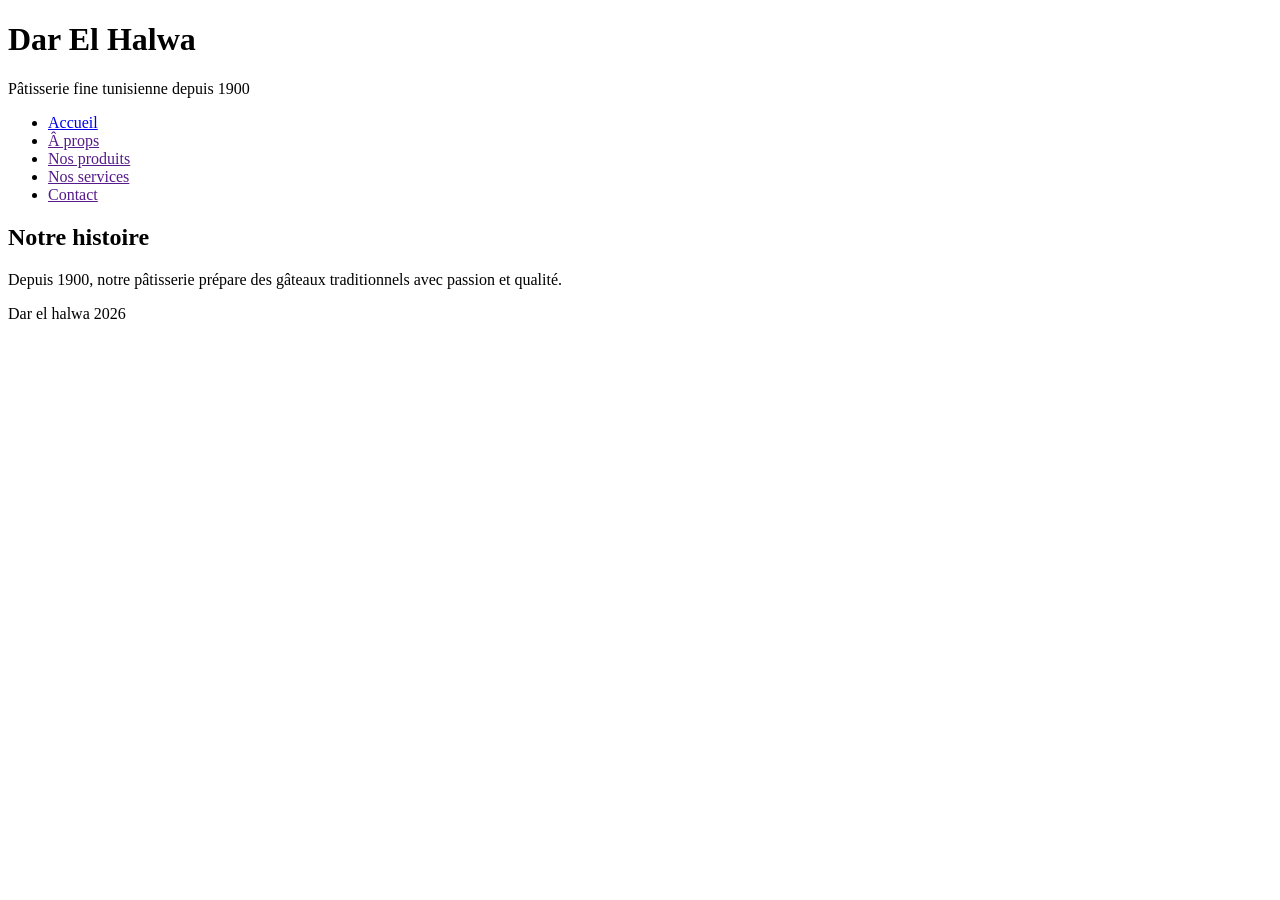
==== apropos.html @ b6feb8ea "Tp1 Extension bonus" ====
<!DOCTYPE html>
<html lang="fr">

<head>
    <meta charset="UTF-8">
    <meta name="viewport" content="width=device-width , initial-sclae=1.0">
    <title>Dar El Halwa - Pâtisserie fine tunisienne </title>
</head>

<body>
    <header>
        <h1>Dar El Halwa</h1>
        <p>Pâtisserie fine tunisienne depuis 1900</p>
    </header>
    <nav>
        <ul>
            <li><a href="index.html">Accueil</a></li>
            <li><a href="">Â props</a></li>
            <li><a href="">Nos produits</a></li>
            <li><a href="">Nos services</a></li>
            <li><a href="">Contact</a></li>
        </ul>
    </nav>
    <main>
        <h2>Notre histoire</h2>
        <p>Depuis 1900, notre pâtisserie prépare des
            gâteaux traditionnels avec passion et qualité.</p>
    </main>
    <footer>
        <p> Dar el halwa 2026</p>
    </footer>
</body>

</html>
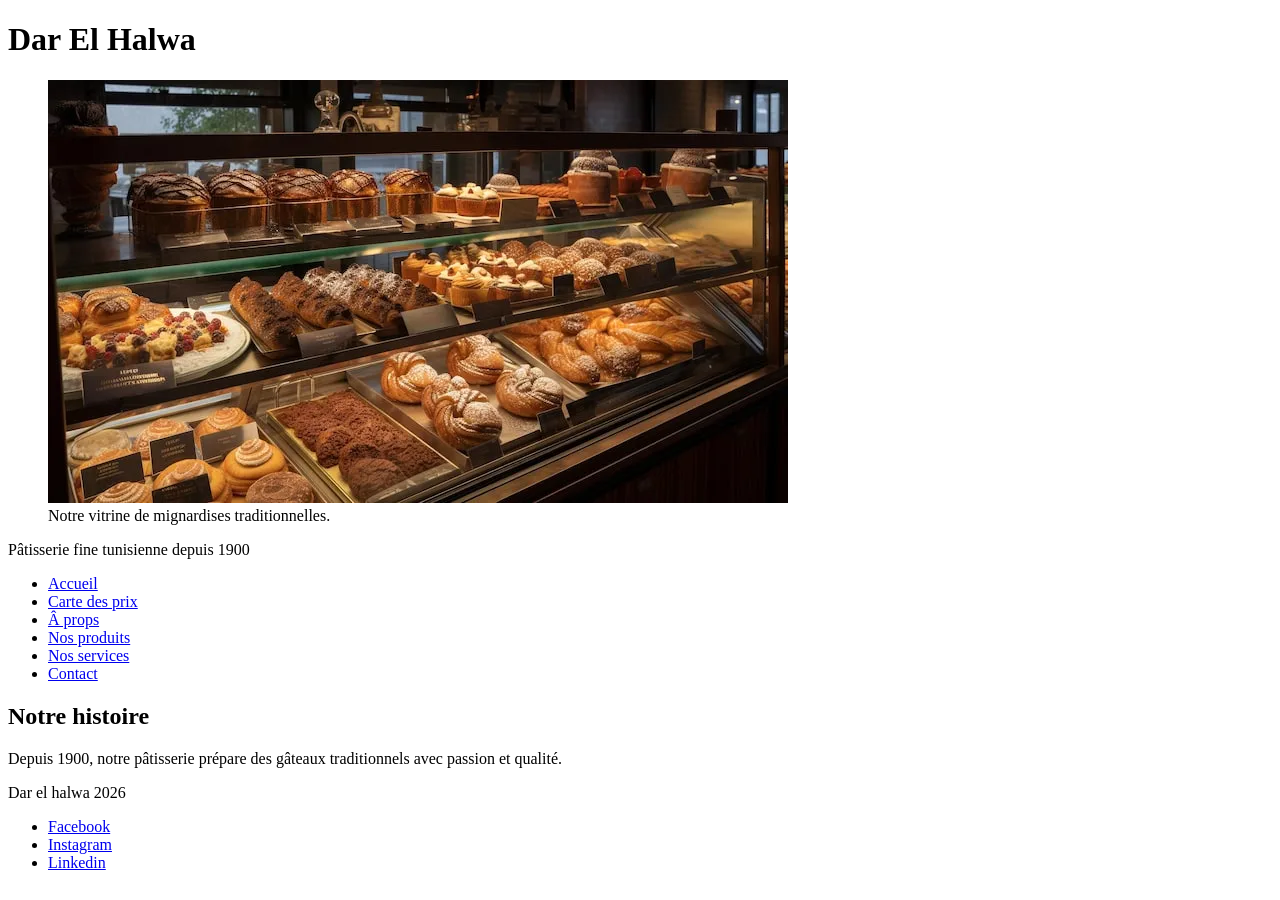
==== commit 274a1e35: "Fin de Tp2" ====
--- a/apropos.html
+++ b/apropos.html
@@ -4,21 +4,26 @@
 <head>
     <meta charset="UTF-8">
     <meta name="viewport" content="width=device-width , initial-sclae=1.0">
-    <title>Dar El Halwa - Pâtisserie fine tunisienne </title>
+    <title>Notre Histoire </title>
 </head>
 
 <body>
     <header>
         <h1>Dar El Halwa</h1>
+        <figure>
+            <img src="Images/patisserie.jpg" alt="Vitrine de pâtisserie garnie de viennoiseries et de gâteaux">
+            <figcaption>Notre vitrine de mignardises traditionnelles.</figcaption>
+        </figure>
         <p>Pâtisserie fine tunisienne depuis 1900</p>
     </header>
-    <nav>
+    <nav id="nav">
         <ul>
             <li><a href="index.html">Accueil</a></li>
-            <li><a href="">Â props</a></li>
-            <li><a href="">Nos produits</a></li>
-            <li><a href="">Nos services</a></li>
-            <li><a href="">Contact</a></li>
+            <li><a href="carte.html">Carte des prix</a></li>
+            <li><a href="index.html#aprops">Â props</a></li>
+            <li><a href="index.html#produits">Nos produits</a></li>
+            <li><a href="index.html#services">Nos services</a></li>
+            <li><a href="index.html#contact">Contact</a></li>
         </ul>
     </nav>
     <main>
@@ -28,6 +33,14 @@
     </main>
     <footer>
         <p> Dar el halwa 2026</p>
+        <div class="suivez-nous">
+            <ul>
+                <li><a href="https://www.facebook.com/dar.elhalwa/" rel="noopener" target="_blank">Facebook</a></li>
+                <li><a href="https://www.instagram.com/darelhalwa" rel="noopener" target="_blank">Instagram</a></li>
+                <li><a href="https://www.linkedin.com/company/darelhalwa" rel="noopener" target="_blank">Linkedin</a>
+                </li>
+            </ul>
+        </div>
     </footer>
 </body>
 
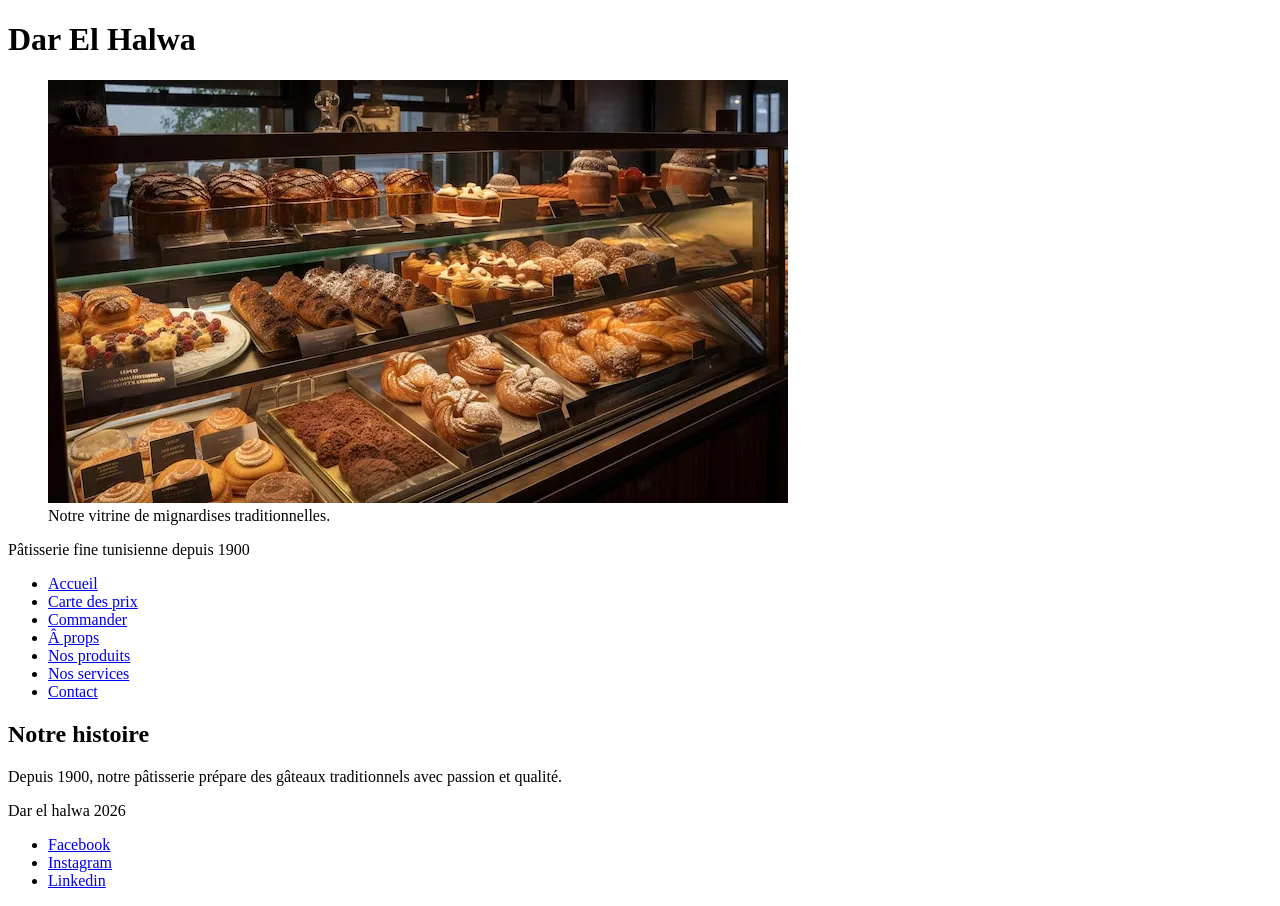
==== commit 89262704: "Creer la page de commande personalisee" ====
--- a/apropos.html
+++ b/apropos.html
@@ -20,6 +20,7 @@
         <ul>
             <li><a href="index.html">Accueil</a></li>
             <li><a href="carte.html">Carte des prix</a></li>
+            <li><a href="commande.html">Commander</a></li>
             <li><a href="index.html#aprops">Â props</a></li>
             <li><a href="index.html#produits">Nos produits</a></li>
             <li><a href="index.html#services">Nos services</a></li>
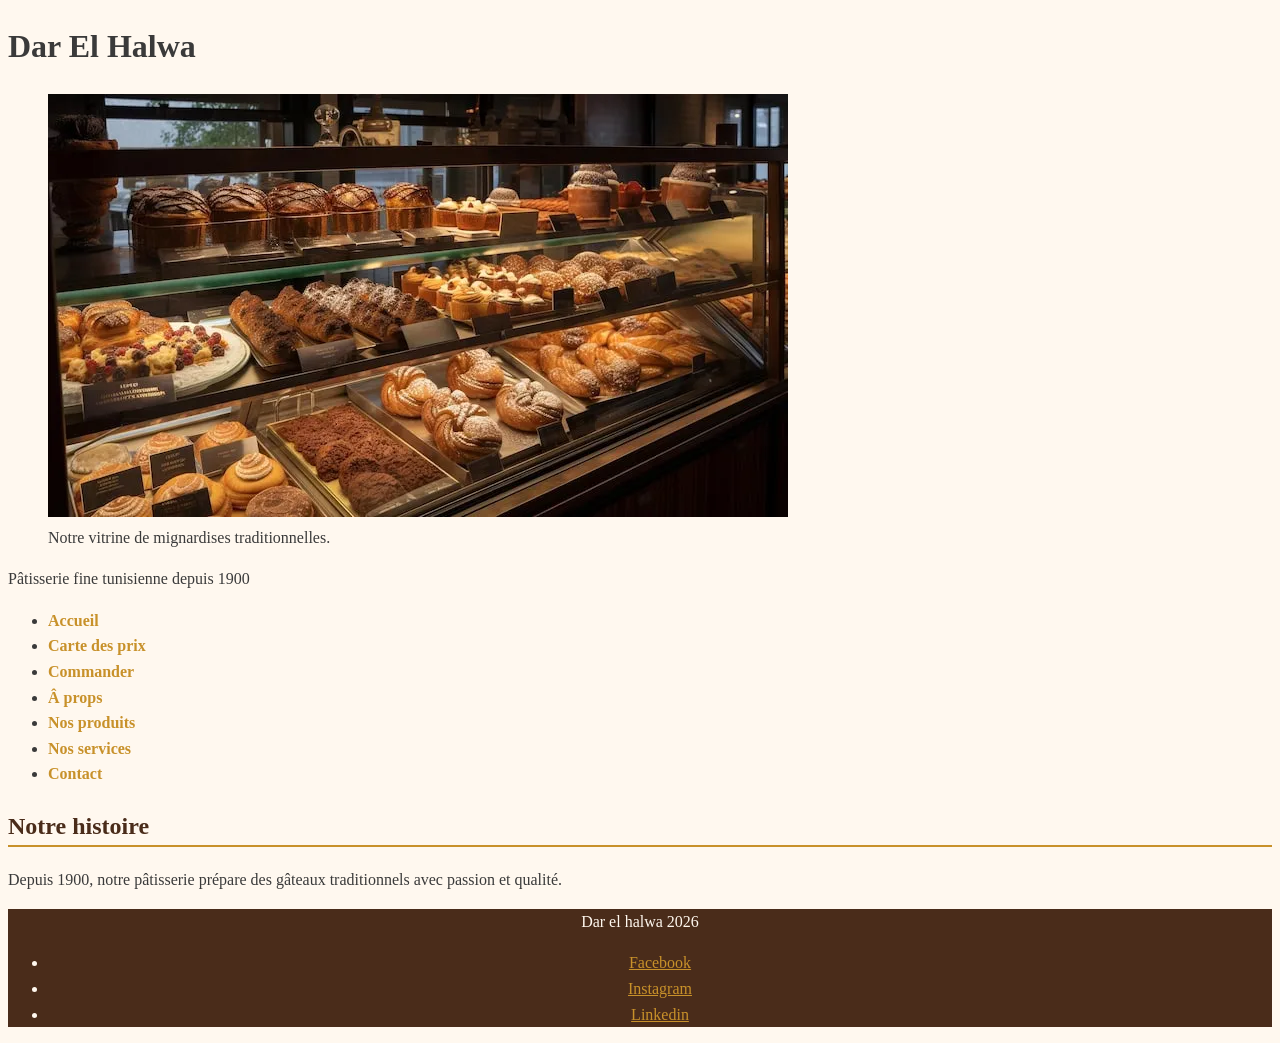
==== commit 860b308a: "Ajouter la feuille de styles et la charte graphique" ====
--- a/apropos.html
+++ b/apropos.html
@@ -3,8 +3,10 @@
 
 <head>
     <meta charset="UTF-8">
-    <meta name="viewport" content="width=device-width , initial-sclae=1.0">
+    <meta name="viewport" content="width=device-width , initial-scale=1.0">
     <title>Notre Histoire </title>
+
+    <link rel="stylesheet" href="Css/style.css">
 </head>
 
 <body>
--- a/Css/style.css
+++ b/Css/style.css
@@ -0,0 +1,140 @@
+:root {
+    --miel: #c8912a;
+    --chocolat: #4a2c1a;
+    --creme: #fff8ef;
+    --pistache: #6b8e4e;
+    --gris-texte: #3a3a3a;
+    --espace: 1rem;
+}
+
+*,
+*::before,
+*::after {
+    box-sizing: border-box;
+}
+
+body {
+    background-color: var(--creme);
+    color: var(--gris-texte);
+    font-family: Georgia, "Times New Roman", serif;
+    line-height: 1.6;
+    font-size: 1rem;
+}
+
+h2 {
+    color: var(--chocolat);
+    border-bottom: 2px solid var(--miel);
+}
+
+strong {
+    color: var(--miel);
+}
+
+p,
+li {
+    line-height: 1.6em
+}
+
+#contact {
+    background-color: white;
+    padding: var(--espace);
+}
+
+.mise-en-avant {
+    font-size: 2rem;
+    font-style: italic;
+}
+
+a:link {
+    color: var(--miel);
+}
+
+a:visited {
+    color: var(--pistache);
+}
+
+a:hover {
+    text-decoration: underline;
+}
+
+a:active {
+    color: var(--chocolat);
+}
+
+.carte-info {
+    width: 400px;
+    padding: 20px;
+    border: 2px solid var(--miel);
+    margin: 30px
+}
+
+/* Start Header */
+/* Finish Header */
+
+/* Start Nav */
+nav {}
+
+nav ul {}
+
+nav ul li {}
+
+nav ul li a {
+    text-decoration: none;
+    color: var(--chocolat);
+    font-weight: bold;
+}
+
+/* Finish Nav */
+
+/* Start Main */
+/* Finish Main */
+
+/* Start Footer  */
+footer {
+    background: var(--chocolat);
+    color: var(--creme);
+    text-align: center;
+}
+
+footer p {}
+
+footer div {}
+
+footer div ul {}
+
+footer div ul li {}
+
+footer div ul li a {}
+
+/* Finish Footer */
+
+/* Carte Table */
+
+table {
+    border-collapse: collapse;
+    width: 100%;
+}
+
+thead {
+    background: var(--miel);
+    color: var(--chocolate);
+}
+
+th,
+td {
+    border: 1px solid #ccc;
+    padding: 8px;
+}
+
+tbody tr td:has(+ td:last-child) {
+    text-align: right;
+}
+
+tbody tr:nth-child(even) {
+    background-color: #faf3e8;
+}
+
+caption {
+    caption-side: bottom;
+    font-style: italic;
+}
